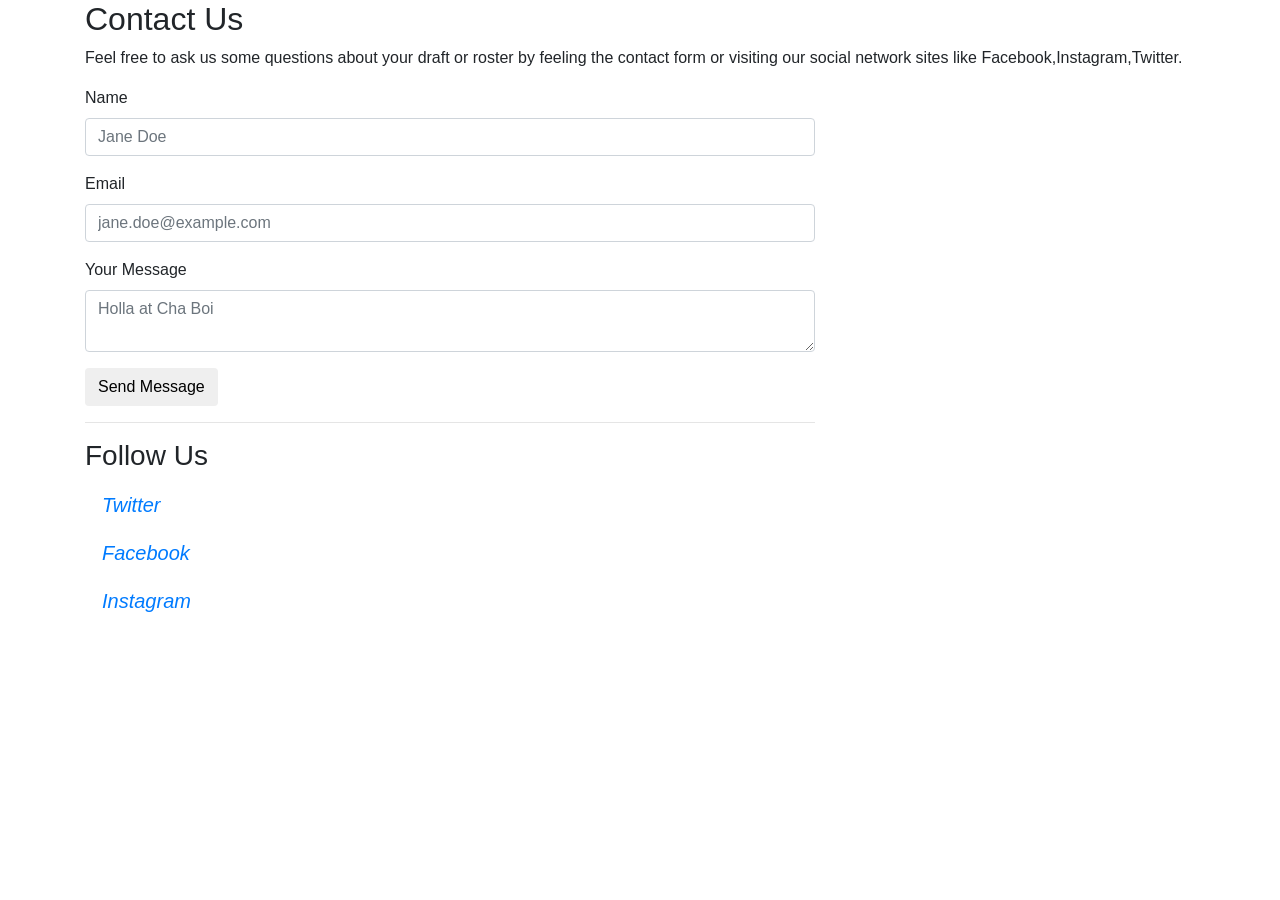
==== contact.html @ 58458077 "push contact page" ====
<!DOCTYPE html>
<html lang="en">

<head>
  <meta charset="UTF-8">
  <meta name="viewport" content="width=device-width, initial-scale=1.0">
  <meta http-equiv="X-UA-Compatible" content="ie=edge">
  <link rel="stylesheet" href="https://maxcdn.bootstrapcdn.com/bootstrap/4.0.0/css/bootstrap.min.css" integrity="sha384-Gn5384xqQ1aoWXA+058RXPxPg6fy4IWvTNh0E263XmFcJlSAwiGgFAW/dAiS6JXm" crossorigin="anonymous">
  <title>Contact Us</title>
</head>

<body>
  <section id="contact" class="content-section">
    <div class="contact-section">
      <div class="container">
        <h2>Contact Us</h2>
        <p>Feel free to ask us some questions about your draft or roster by feeling the contact form or visiting our social network sites like Facebook,Instagram,Twitter.</p>
        <div class="row">
          <div class="col-md-8 col-md-offset-2">
            <form class="form-horizontal">
              <div class="form-group">
                <label for="exampleInputName2">Name</label>
                <input type="text" class="form-control" id="exampleInputName2" placeholder="Jane Doe">
              </div>
              <div class="form-group">
                <label for="exampleInputEmail2">Email</label>
                <input type="email" class="form-control" id="exampleInputEmail2" placeholder="jane.doe@example.com">
              </div>
              <div class="form-group ">
                <label for="exampleInputText">Your Message</label>
                <textarea class="form-control" placeholder="Holla at Cha Boi"></textarea>
              </div>
              <button type="submit" class="btn btn-default">Send Message</button>
            </form>

            <hr>
            <div class="contact us">
              <h3>Follow Us</h3>
              <ul class="list-inline banner-social-buttons">
                <li><a href="#" class="btn btn-default btn-lg"><i class="fa fa-twitter"> <span class="network-name">Twitter</span></i></a></li>
                <li><a href="#" class="btn btn-default btn-lg"><i class="fa fa-facebook"> <span class="network-name">Facebook</span></i></a></li>
                <li><a href="#" class="btn btn-default btn-lg"><i class="fa fa-youtube-play"> <span class="network-name">Instagram</span></i></a></li>
              </ul>
            </div>
          </div>
        </div>
      </div>
    </div>
  </section>


</body>

</html>
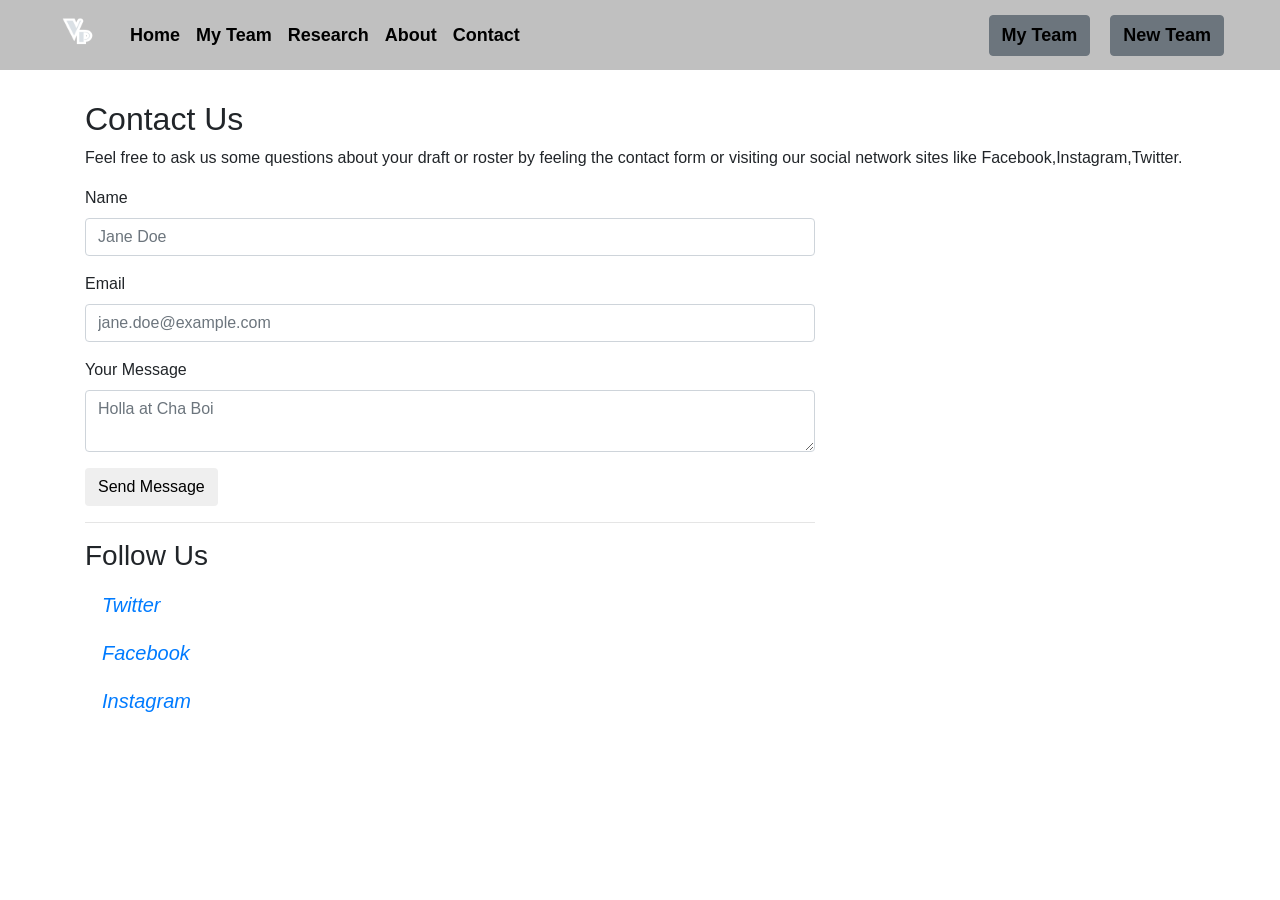
==== commit 720a5b09: "added navbar to contact and corrected the autopop-up modal" ====
--- a/contact.html
+++ b/contact.html
@@ -5,48 +5,191 @@
   <meta charset="UTF-8">
   <meta name="viewport" content="width=device-width, initial-scale=1.0">
   <meta http-equiv="X-UA-Compatible" content="ie=edge">
-  <link rel="stylesheet" href="https://maxcdn.bootstrapcdn.com/bootstrap/4.0.0/css/bootstrap.min.css" integrity="sha384-Gn5384xqQ1aoWXA+058RXPxPg6fy4IWvTNh0E263XmFcJlSAwiGgFAW/dAiS6JXm" crossorigin="anonymous">
+  <link rel="stylesheet" href="https://maxcdn.bootstrapcdn.com/bootstrap/4.0.0/css/bootstrap.min.css"
+        integrity="sha384-Gn5384xqQ1aoWXA+058RXPxPg6fy4IWvTNh0E263XmFcJlSAwiGgFAW/dAiS6JXm" crossorigin="anonymous">
   <title>Contact Us</title>
 </head>
 
 <body>
-  <section id="contact" class="content-section">
-    <div class="contact-section">
-      <div class="container">
-        <h2>Contact Us</h2>
-        <p>Feel free to ask us some questions about your draft or roster by feeling the contact form or visiting our social network sites like Facebook,Instagram,Twitter.</p>
-        <div class="row">
-          <div class="col-md-8 col-md-offset-2">
-            <form class="form-horizontal">
-              <div class="form-group">
-                <label for="exampleInputName2">Name</label>
-                <input type="text" class="form-control" id="exampleInputName2" placeholder="Jane Doe">
+<!--start of the header for the project-->
+<header id="header" style="margin-bottom: 100px;">
+  <nav class="navbar nav-pills navbar-expand-lg fixed-top" style="background: #C0C0C0; height: 70px;">
+    <a class="navbar-brand" href="#"></a>
+    <img src="./Images/lg.png" width="90" height="50" class="d-inline-block align-top" alt="">
+    <div class="collapse navbar-collapse" id="navbarSupportedContent">
+      <ul class="navbar-nav mr-auto">
+        <li class="nav-item active">
+          <strong><a class="nav-link disabled" id="headHome" href="index.html"><span class="disabled"
+                                                                                     style="color:black; font-size: large;">Home</span></a></strong>
+        </li>
+        <li class="nav-item active">
+          <strong><a class="nav-link disabled" id="headReviews" href="index.html"><span class="disabled"
+                                                                                        style="color:black; font-size: large;">My Team</span></a></strong>
+        </li>
+        <li class="nav-item active">
+          <strong><a class="nav-link disabled" id="headContact" href="index.html"><span class="disabled"
+                                                                                        style="color:black; font-size: large;">Research</span></a></strong>
+        </li>
+        <li class="nav-item active">
+          <strong><a class="nav-link disabled" id="headAbout" href="index.html"><span class="disabled"
+                                                                                      style="color:black; font-size: large;">About</span></a></strong>
+        </li>
+        <li class="nav-item active"><strong><a class="nav-link disabled" id="headContact" href="contact.html"><span
+            class="disabled" style="color:black;font-size: large;">Contact</span></a></strong></li>
+      </ul>
+      <form class="form-inline my-2 my-lg-0">
+        <!--<button class="btn btn-outline-secondary my-2 my-sm-0" data-toggle="submit"><strong><span class="disabled" style="color:black;font-size: large;">My Team</strong></button>-->
+        <!--<button class="btn btn-outline-secondary my-2 my-sm-0" type="submit" style="margin-left: 20px; margin-right: 40px;"><strong><span class="disabled" style="color:black;font-size: large;">New Team</strong></button>-->
+
+        <!--Modal Button Tests-->
+        <button type="button" class="btn btn-secondary" id="openSignIn" data-toggle="modal"
+                data-target="#modalLoginForm"><strong><span
+            class="disabled" style="color:black;font-size: large;">My Team</span></strong></button>
+        <button type="button" class="btn btn-secondary" data-toggle="modal" data-target="#signUpModal"
+                style="margin-left: 20px; margin-right: 40px;"><strong><span class="disabled"
+                                                                             style="color: black; font-size: large;">New Team</span></strong>
+        </button>
+        <!--<a href="" class="btn btn-default btn-rounded mb-4 waves-effect waves-light" data-toggle="modal" data-target="#modalRegisterForm">Launch Modal Register Form</a>-->
+
+        <!--Modal Login-->
+        <form>
+          <div class="modal fade" id="modalLoginForm" tabindex="-1" role="dialog" aria-labelledby="myModalLabel"
+               aria-hidden="true">
+            <div class="modal-dialog" role="document">
+              <div class="modal-content">
+                <div class="modal-header text-center">
+                  <h4 class="modal-title w-100 font-weight-bold">Sign in</h4>
+                  <button type="button" class="close" id="signInClose" data-dismiss="modal" aria-label="Close">
+                    <span aria-hidden="true">&times;</span>
+                  </button>
+                </div>
+                <div class="modal-body mx-3">
+                  <div class="md-form mb-5">
+                    <i class="fa fa-envelope prefix grey-text"></i>
+                    <input type="email" id="defaultForm-email" class="form-control validate">
+                    <label data-error="wrong" data-success="right" for="defaultForm-email">Your email</label>
+                  </div>
+
+                  <div class="md-form mb-4">
+                    <i class="fa fa-lock prefix grey-text"></i>
+                    <input type="password" id="defaultForm-pass" class="form-control validate">
+                    <label data-error="wrong" data-success="right" for="defaultForm-pass">Your password</label>
+                  </div>
+
+                </div>
+                <div class="modal-footer d-flex justify-content-center">
+                  <button class="btn btn-default">Login</button>
+                </div>
               </div>
-              <div class="form-group">
-                <label for="exampleInputEmail2">Email</label>
-                <input type="email" class="form-control" id="exampleInputEmail2" placeholder="jane.doe@example.com">
+            </div>
+          </div>
+
+          <!--<div class="text-center">-->
+          <!--<a href="" class="btn btn-default btn-rounded mb-4" data-toggle="modal" data-target="#modalLoginForm">Launch Modal Login Form</a>-->
+          <!--</div>-->
+
+
+          <!--<div class="text-center">-->
+          <!--<a href="" class="btn btn-default btn-rounded mb-4" data-toggle="modal" data-target="#modalLoginForm">Launch Modal Login Form</a>-->
+          <!--</div>-->
+
+        </form>
+
+        <!--end modal login button tests-->
+
+        <!--Start Modal Signup button Test-->
+        <form>
+          <div class="modal fade" id="signUpModal" tabindex="-1" role="dialog" aria-labelledby="myModalLabel"
+               aria-hidden="true">
+            <div class="modal-dialog" role="document">
+              <div class="modal-content">
+                <div class="modal-header text-center">
+                  <h4 class="modal-title w-100 font-weight-bold">Sign up</h4>
+                  <button type="button" class="close" data-dismiss="modal" aria-label="Close">
+                    <span aria-hidden="true">&times;</span>
+                  </button>
+                </div>
+                <div class="modal-body mx-3">
+                  <div class="md-form mb-5">
+                    <i class="fa fa-user prefix grey-text"></i>
+                    <input type="text" id="orangeForm-name" class="form-control validate">
+                    <label data-error="wrong" data-success="right" for="orangeForm-name">Your name</label>
+                  </div>
+                  <div class="md-form mb-5">
+                    <i class="fa fa-envelope prefix grey-text"></i>
+                    <input type="email" id="orangeForm-email" class="form-control validate">
+                    <label data-error="wrong" data-success="right" for="orangeForm-email">Your email</label>
+                  </div>
+
+                  <div class="md-form mb-4">
+                    <i class="fa fa-lock prefix grey-text"></i>
+                    <input type="password" id="orangeForm-pass" class="form-control validate">
+                    <label data-error="wrong" data-success="right" for="orangeForm-pass">Your password</label>
+                  </div>
+
+                </div>
+                <div class="modal-footer d-flex justify-content-center">
+                  <button class="btn btn-deep-orange">Sign up</button>
+                </div>
               </div>
-              <div class="form-group ">
-                <label for="exampleInputText">Your Message</label>
-                <textarea class="form-control" placeholder="Holla at Cha Boi"></textarea>
-              </div>
-              <button type="submit" class="btn btn-default">Send Message</button>
-            </form>
+            </div>
+          </div>
 
-            <hr>
-            <div class="contact us">
-              <h3>Follow Us</h3>
-              <ul class="list-inline banner-social-buttons">
-                <li><a href="#" class="btn btn-default btn-lg"><i class="fa fa-twitter"> <span class="network-name">Twitter</span></i></a></li>
-                <li><a href="#" class="btn btn-default btn-lg"><i class="fa fa-facebook"> <span class="network-name">Facebook</span></i></a></li>
-                <li><a href="#" class="btn btn-default btn-lg"><i class="fa fa-youtube-play"> <span class="network-name">Instagram</span></i></a></li>
-              </ul>
+          <!--<div class="text-center">-->
+          <!--<a href="" class="btn btn-default btn-rounded mb-4" data-toggle="modal" data-target="#modalRegisterForm">Launch-->
+          <!--Modal Register Form</a>-->
+          <!--</div>-->
+
+        </form>
+        <!--End Modal Sign up Test-->
+
+      </form>
+    </div>
+  </nav>
+  </div>
+</header>
+<!--end of the header for this project-->
+<section id="contact" class="content-section">
+  <div class="contact-section">
+    <div class="container">
+      <h2>Contact Us</h2>
+      <p>Feel free to ask us some questions about your draft or roster by feeling the contact form or visiting our
+        social network sites like Facebook,Instagram,Twitter.</p>
+      <div class="row">
+        <div class="col-md-8 col-md-offset-2">
+          <form class="form-horizontal">
+            <div class="form-group">
+              <label for="exampleInputName2">Name</label>
+              <input type="text" class="form-control" id="exampleInputName2" placeholder="Jane Doe">
             </div>
+            <div class="form-group">
+              <label for="exampleInputEmail2">Email</label>
+              <input type="email" class="form-control" id="exampleInputEmail2" placeholder="jane.doe@example.com">
+            </div>
+            <div class="form-group ">
+              <label for="exampleInputText">Your Message</label>
+              <textarea class="form-control" placeholder="Holla at Cha Boi"></textarea>
+            </div>
+            <button type="submit" class="btn btn-default">Send Message</button>
+          </form>
+
+          <hr>
+          <div class="contact us">
+            <h3>Follow Us</h3>
+            <ul class="list-inline banner-social-buttons">
+              <li><a href="#" class="btn btn-default btn-lg"><i class="fa fa-twitter"> <span class="network-name">Twitter</span></i></a>
+              </li>
+              <li><a href="#" class="btn btn-default btn-lg"><i class="fa fa-facebook"> <span class="network-name">Facebook</span></i></a>
+              </li>
+              <li><a href="#" class="btn btn-default btn-lg"><i class="fa fa-youtube-play"> <span class="network-name">Instagram</span></i></a>
+              </li>
+            </ul>
           </div>
         </div>
       </div>
     </div>
-  </section>
+  </div>
+</section>
 
 
 </body>
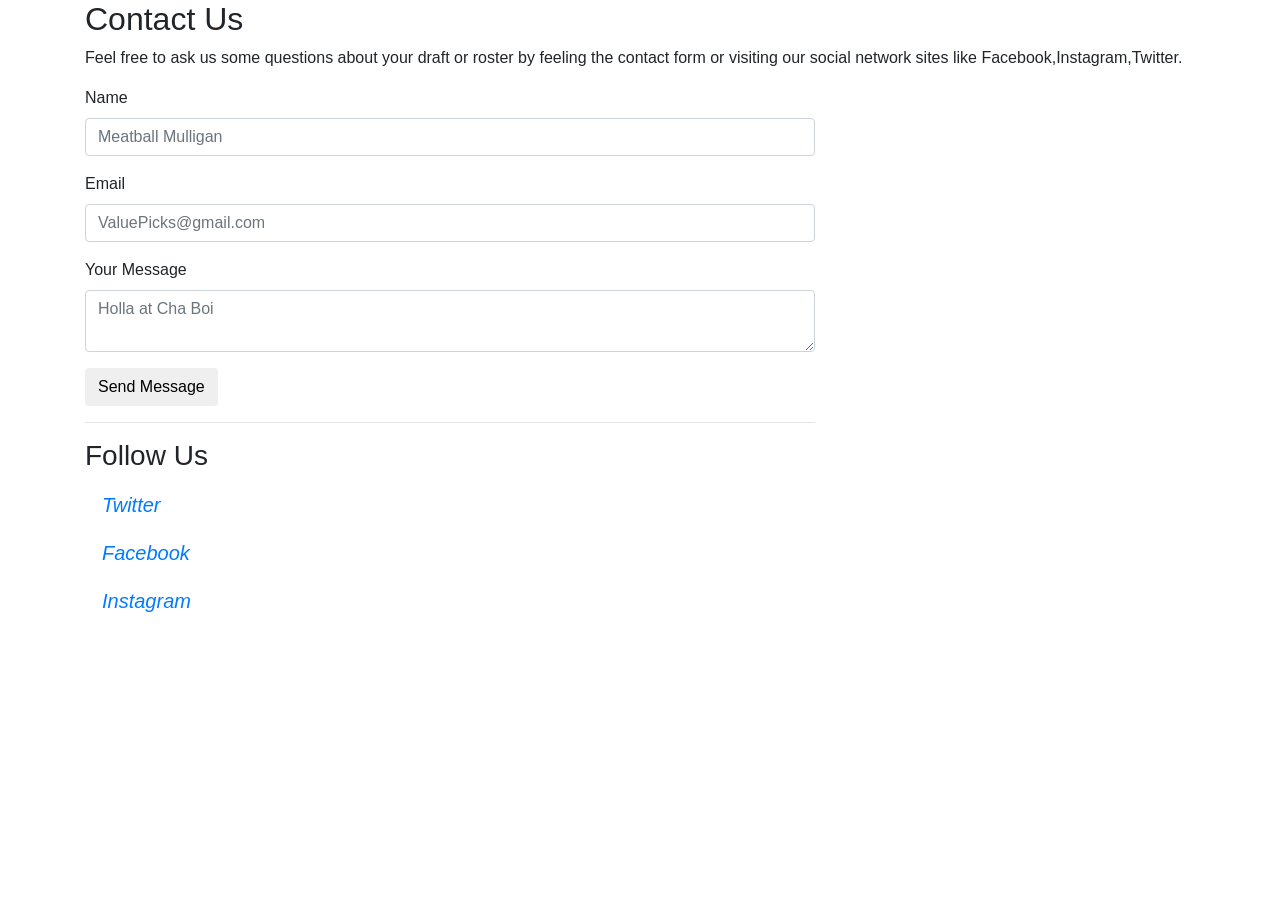
==== commit 28bf7056: "APi" ====
--- a/contact.html
+++ b/contact.html
@@ -5,191 +5,48 @@
   <meta charset="UTF-8">
   <meta name="viewport" content="width=device-width, initial-scale=1.0">
   <meta http-equiv="X-UA-Compatible" content="ie=edge">
-  <link rel="stylesheet" href="https://maxcdn.bootstrapcdn.com/bootstrap/4.0.0/css/bootstrap.min.css"
-        integrity="sha384-Gn5384xqQ1aoWXA+058RXPxPg6fy4IWvTNh0E263XmFcJlSAwiGgFAW/dAiS6JXm" crossorigin="anonymous">
+  <link rel="stylesheet" href="https://maxcdn.bootstrapcdn.com/bootstrap/4.0.0/css/bootstrap.min.css" integrity="sha384-Gn5384xqQ1aoWXA+058RXPxPg6fy4IWvTNh0E263XmFcJlSAwiGgFAW/dAiS6JXm" crossorigin="anonymous">
   <title>Contact Us</title>
 </head>
 
 <body>
-<!--start of the header for the project-->
-<header id="header" style="margin-bottom: 100px;">
-  <nav class="navbar nav-pills navbar-expand-lg fixed-top" style="background: #C0C0C0; height: 70px;">
-    <a class="navbar-brand" href="#"></a>
-    <img src="./Images/lg.png" width="90" height="50" class="d-inline-block align-top" alt="">
-    <div class="collapse navbar-collapse" id="navbarSupportedContent">
-      <ul class="navbar-nav mr-auto">
-        <li class="nav-item active">
-          <strong><a class="nav-link disabled" id="headHome" href="index.html"><span class="disabled"
-                                                                                     style="color:black; font-size: large;">Home</span></a></strong>
-        </li>
-        <li class="nav-item active">
-          <strong><a class="nav-link disabled" id="headReviews" href="index.html"><span class="disabled"
-                                                                                        style="color:black; font-size: large;">My Team</span></a></strong>
-        </li>
-        <li class="nav-item active">
-          <strong><a class="nav-link disabled" id="headContact" href="index.html"><span class="disabled"
-                                                                                        style="color:black; font-size: large;">Research</span></a></strong>
-        </li>
-        <li class="nav-item active">
-          <strong><a class="nav-link disabled" id="headAbout" href="index.html"><span class="disabled"
-                                                                                      style="color:black; font-size: large;">About</span></a></strong>
-        </li>
-        <li class="nav-item active"><strong><a class="nav-link disabled" id="headContact" href="contact.html"><span
-            class="disabled" style="color:black;font-size: large;">Contact</span></a></strong></li>
-      </ul>
-      <form class="form-inline my-2 my-lg-0">
-        <!--<button class="btn btn-outline-secondary my-2 my-sm-0" data-toggle="submit"><strong><span class="disabled" style="color:black;font-size: large;">My Team</strong></button>-->
-        <!--<button class="btn btn-outline-secondary my-2 my-sm-0" type="submit" style="margin-left: 20px; margin-right: 40px;"><strong><span class="disabled" style="color:black;font-size: large;">New Team</strong></button>-->
+  <section id="contact" class="content-section">
+    <div class="contact-section">
+      <div class="container">
+        <h2>Contact Us</h2>
+        <p>Feel free to ask us some questions about your draft or roster by feeling the contact form or visiting our social network sites like Facebook,Instagram,Twitter.</p>
+        <div class="row">
+          <div class="col-md-8 col-md-offset-2">
+            <form class="form-horizontal">
+              <div class="form-group">
+                <label for="InputName">Name</label>
+                <input type="text" class="form-control" id="InputName" placeholder="Meatball Mulligan">
+              </div>
+              <div class="form-group">
+                <label for="InputEmail">Email</label>
+                <input type="email" class="form-control" id="InputEmail" placeholder="ValuePicks@gmail.com">
+              </div>
+              <div class="form-group ">
+                <label for="InputText">Your Message</label>
+                <textarea class="form-control" placeholder="Holla at Cha Boi"></textarea>
+              </div>
+              <button type="submit" class="btn btn-default">Send Message</button>
+            </form>
 
-        <!--Modal Button Tests-->
-        <button type="button" class="btn btn-secondary" id="openSignIn" data-toggle="modal"
-                data-target="#modalLoginForm"><strong><span
-            class="disabled" style="color:black;font-size: large;">My Team</span></strong></button>
-        <button type="button" class="btn btn-secondary" data-toggle="modal" data-target="#signUpModal"
-                style="margin-left: 20px; margin-right: 40px;"><strong><span class="disabled"
-                                                                             style="color: black; font-size: large;">New Team</span></strong>
-        </button>
-        <!--<a href="" class="btn btn-default btn-rounded mb-4 waves-effect waves-light" data-toggle="modal" data-target="#modalRegisterForm">Launch Modal Register Form</a>-->
-
-        <!--Modal Login-->
-        <form>
-          <div class="modal fade" id="modalLoginForm" tabindex="-1" role="dialog" aria-labelledby="myModalLabel"
-               aria-hidden="true">
-            <div class="modal-dialog" role="document">
-              <div class="modal-content">
-                <div class="modal-header text-center">
-                  <h4 class="modal-title w-100 font-weight-bold">Sign in</h4>
-                  <button type="button" class="close" id="signInClose" data-dismiss="modal" aria-label="Close">
-                    <span aria-hidden="true">&times;</span>
-                  </button>
-                </div>
-                <div class="modal-body mx-3">
-                  <div class="md-form mb-5">
-                    <i class="fa fa-envelope prefix grey-text"></i>
-                    <input type="email" id="defaultForm-email" class="form-control validate">
-                    <label data-error="wrong" data-success="right" for="defaultForm-email">Your email</label>
-                  </div>
-
-                  <div class="md-form mb-4">
-                    <i class="fa fa-lock prefix grey-text"></i>
-                    <input type="password" id="defaultForm-pass" class="form-control validate">
-                    <label data-error="wrong" data-success="right" for="defaultForm-pass">Your password</label>
-                  </div>
-
-                </div>
-                <div class="modal-footer d-flex justify-content-center">
-                  <button class="btn btn-default">Login</button>
-                </div>
-              </div>
+            <hr>
+            <div class="contact-us">
+              <h3>Follow Us</h3>
+              <ul class="list-inline banner-social-buttons">
+                <li><a href="#" class="btn btn-default btn-lg"><i class="fa fa-twitter"> <span class="network-name">Twitter</span></i></a></li>
+                <li><a href="#" class="btn btn-default btn-lg"><i class="fa fa-facebook"> <span class="network-name">Facebook</span></i></a></li>
+                <li><a href="#" class="btn btn-default btn-lg"><i class="fa fa-youtube-play"> <span class="network-name">Instagram</span></i></a></li>
+              </ul>
             </div>
-          </div>
-
-          <!--<div class="text-center">-->
-          <!--<a href="" class="btn btn-default btn-rounded mb-4" data-toggle="modal" data-target="#modalLoginForm">Launch Modal Login Form</a>-->
-          <!--</div>-->
-
-
-          <!--<div class="text-center">-->
-          <!--<a href="" class="btn btn-default btn-rounded mb-4" data-toggle="modal" data-target="#modalLoginForm">Launch Modal Login Form</a>-->
-          <!--</div>-->
-
-        </form>
-
-        <!--end modal login button tests-->
-
-        <!--Start Modal Signup button Test-->
-        <form>
-          <div class="modal fade" id="signUpModal" tabindex="-1" role="dialog" aria-labelledby="myModalLabel"
-               aria-hidden="true">
-            <div class="modal-dialog" role="document">
-              <div class="modal-content">
-                <div class="modal-header text-center">
-                  <h4 class="modal-title w-100 font-weight-bold">Sign up</h4>
-                  <button type="button" class="close" data-dismiss="modal" aria-label="Close">
-                    <span aria-hidden="true">&times;</span>
-                  </button>
-                </div>
-                <div class="modal-body mx-3">
-                  <div class="md-form mb-5">
-                    <i class="fa fa-user prefix grey-text"></i>
-                    <input type="text" id="orangeForm-name" class="form-control validate">
-                    <label data-error="wrong" data-success="right" for="orangeForm-name">Your name</label>
-                  </div>
-                  <div class="md-form mb-5">
-                    <i class="fa fa-envelope prefix grey-text"></i>
-                    <input type="email" id="orangeForm-email" class="form-control validate">
-                    <label data-error="wrong" data-success="right" for="orangeForm-email">Your email</label>
-                  </div>
-
-                  <div class="md-form mb-4">
-                    <i class="fa fa-lock prefix grey-text"></i>
-                    <input type="password" id="orangeForm-pass" class="form-control validate">
-                    <label data-error="wrong" data-success="right" for="orangeForm-pass">Your password</label>
-                  </div>
-
-                </div>
-                <div class="modal-footer d-flex justify-content-center">
-                  <button class="btn btn-deep-orange">Sign up</button>
-                </div>
-              </div>
-            </div>
-          </div>
-
-          <!--<div class="text-center">-->
-          <!--<a href="" class="btn btn-default btn-rounded mb-4" data-toggle="modal" data-target="#modalRegisterForm">Launch-->
-          <!--Modal Register Form</a>-->
-          <!--</div>-->
-
-        </form>
-        <!--End Modal Sign up Test-->
-
-      </form>
-    </div>
-  </nav>
-  </div>
-</header>
-<!--end of the header for this project-->
-<section id="contact" class="content-section">
-  <div class="contact-section">
-    <div class="container">
-      <h2>Contact Us</h2>
-      <p>Feel free to ask us some questions about your draft or roster by feeling the contact form or visiting our
-        social network sites like Facebook,Instagram,Twitter.</p>
-      <div class="row">
-        <div class="col-md-8 col-md-offset-2">
-          <form class="form-horizontal">
-            <div class="form-group">
-              <label for="exampleInputName2">Name</label>
-              <input type="text" class="form-control" id="exampleInputName2" placeholder="Jane Doe">
-            </div>
-            <div class="form-group">
-              <label for="exampleInputEmail2">Email</label>
-              <input type="email" class="form-control" id="exampleInputEmail2" placeholder="jane.doe@example.com">
-            </div>
-            <div class="form-group ">
-              <label for="exampleInputText">Your Message</label>
-              <textarea class="form-control" placeholder="Holla at Cha Boi"></textarea>
-            </div>
-            <button type="submit" class="btn btn-default">Send Message</button>
-          </form>
-
-          <hr>
-          <div class="contact us">
-            <h3>Follow Us</h3>
-            <ul class="list-inline banner-social-buttons">
-              <li><a href="#" class="btn btn-default btn-lg"><i class="fa fa-twitter"> <span class="network-name">Twitter</span></i></a>
-              </li>
-              <li><a href="#" class="btn btn-default btn-lg"><i class="fa fa-facebook"> <span class="network-name">Facebook</span></i></a>
-              </li>
-              <li><a href="#" class="btn btn-default btn-lg"><i class="fa fa-youtube-play"> <span class="network-name">Instagram</span></i></a>
-              </li>
-            </ul>
           </div>
         </div>
       </div>
     </div>
-  </div>
-</section>
+  </section>
 
 
 </body>
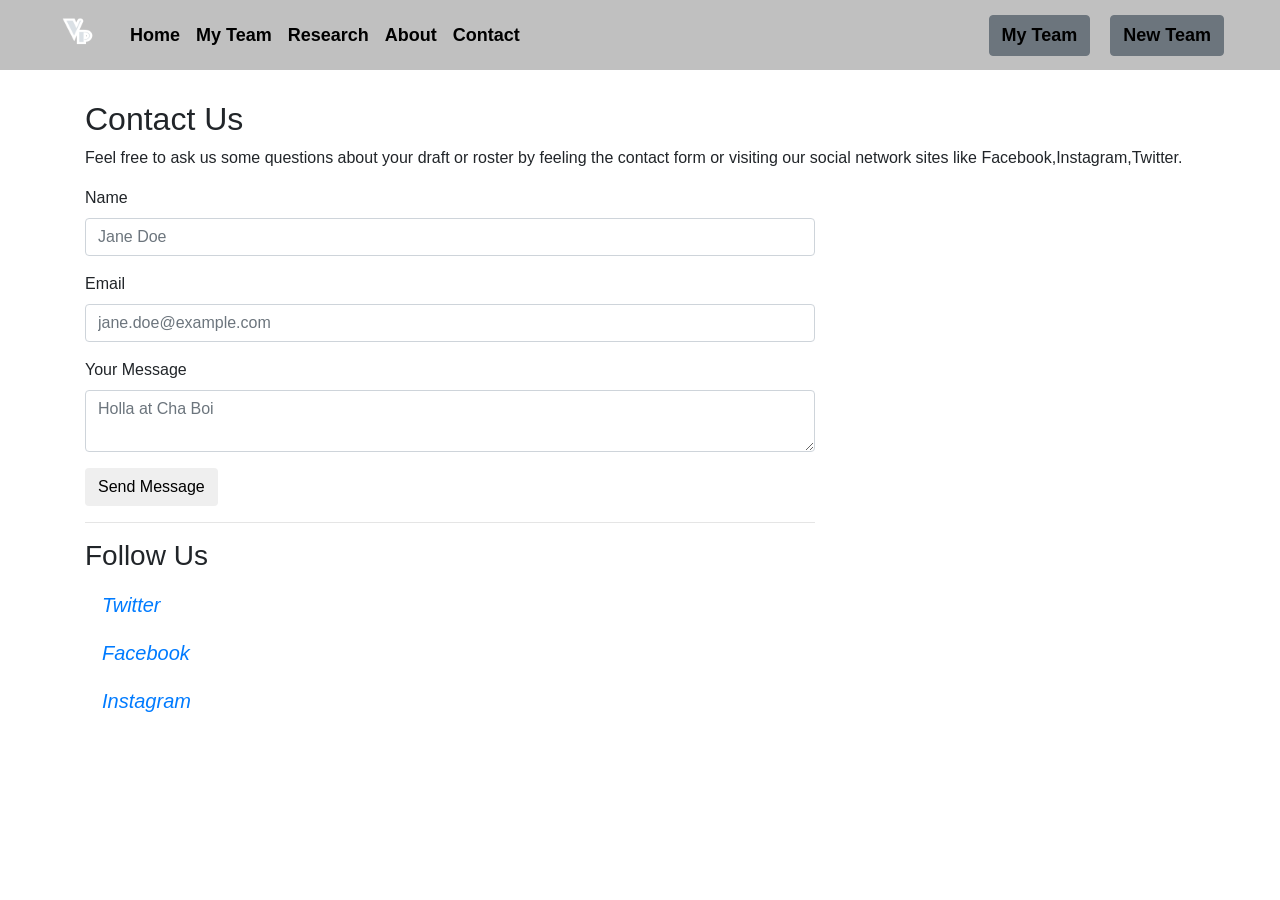
==== commit a08a7122: "updating my stuff" ====
--- a/contact.html
+++ b/contact.html
@@ -5,48 +5,197 @@
   <meta charset="UTF-8">
   <meta name="viewport" content="width=device-width, initial-scale=1.0">
   <meta http-equiv="X-UA-Compatible" content="ie=edge">
-  <link rel="stylesheet" href="https://maxcdn.bootstrapcdn.com/bootstrap/4.0.0/css/bootstrap.min.css" integrity="sha384-Gn5384xqQ1aoWXA+058RXPxPg6fy4IWvTNh0E263XmFcJlSAwiGgFAW/dAiS6JXm" crossorigin="anonymous">
+  <link rel="stylesheet" href="https://maxcdn.bootstrapcdn.com/bootstrap/4.0.0/css/bootstrap.min.css"
+        integrity="sha384-Gn5384xqQ1aoWXA+058RXPxPg6fy4IWvTNh0E263XmFcJlSAwiGgFAW/dAiS6JXm" crossorigin="anonymous">
   <title>Contact Us</title>
 </head>
 
 <body>
-  <section id="contact" class="content-section">
-    <div class="contact-section">
-      <div class="container">
-        <h2>Contact Us</h2>
-        <p>Feel free to ask us some questions about your draft or roster by feeling the contact form or visiting our social network sites like Facebook,Instagram,Twitter.</p>
-        <div class="row">
-          <div class="col-md-8 col-md-offset-2">
-            <form class="form-horizontal">
-              <div class="form-group">
-                <label for="InputName">Name</label>
-                <input type="text" class="form-control" id="InputName" placeholder="Meatball Mulligan">
+<!--start of the header for the project-->
+<section>
+  <header id="header" style="margin-bottom: 100px;">
+    <nav class="navbar nav-pills navbar-expand-lg fixed-top" style="background: #C0C0C0; height: 70px;">
+      <a class="navbar-brand" href="#"></a>
+      <img src="./Images/lg.png" width="90" height="50" class="d-inline-block align-top" alt="">
+      <div class="collapse navbar-collapse" id="navbarSupportedContent">
+        <ul class="navbar-nav mr-auto">
+          <li class="nav-item active">
+            <strong><a class="nav-link disabled" id="headHome" href="index.html"><span class="disabled"
+                                                                                       style="color:black; font-size: large;">Home</span></a></strong>
+          </li>
+          <li class="nav-item active">
+            <strong><a class="nav-link disabled" id="headReviews" href="index.html"><span class="disabled"
+                                                                                          style="color:black; font-size: large;">My Team</span></a></strong>
+          </li>
+          <li class="nav-item active">
+            <strong><a class="nav-link disabled" id="headContact" href="index.html"><span class="disabled"
+                                                                                          style="color:black; font-size: large;">Research</span></a></strong>
+          </li>
+          <li class="nav-item active">
+            <strong><a class="nav-link disabled" id="headAbout" href="index.html"><span class="disabled"
+                                                                                        style="color:black; font-size: large;">About</span></a></strong>
+          </li>
+          <li class="nav-item active"><strong><a class="nav-link disabled" id="headContact" href="contact.html"><span
+              class="disabled" style="color:black;font-size: large;">Contact</span></a></strong></li>
+        </ul>
+        <form class="form-inline my-2 my-lg-0">
+          <!--<button class="btn btn-outline-secondary my-2 my-sm-0" data-toggle="submit"><strong><span class="disabled" style="color:black;font-size: large;">My Team</strong></button>-->
+          <!--<button class="btn btn-outline-secondary my-2 my-sm-0" type="submit" style="margin-left: 20px; margin-right: 40px;"><strong><span class="disabled" style="color:black;font-size: large;">New Team</strong></button>-->
+
+          <!--Modal Button Tests-->
+          <button type="button" class="btn btn-secondary" id="openSignIn" data-toggle="modal"
+                  data-target="#modalLoginForm"><strong><span
+              class="disabled" style="color:black;font-size: large;">My Team</span></strong></button>
+          <button type="button" class="btn btn-secondary" data-toggle="modal" data-target="#signUpModal"
+                  style="margin-left: 20px; margin-right: 40px;"><strong><span class="disabled"
+                                                                               style="color: black; font-size: large;">New Team</span></strong>
+          </button>
+          <!--<a href="" class="btn btn-default btn-rounded mb-4 waves-effect waves-light" data-toggle="modal" data-target="#modalRegisterForm">Launch Modal Register Form</a>-->
+
+
+          <!--Modal from scratch-->
+
+
+          <!--Modal Login-->
+          <!--<form>-->
+            <!--<div class="modal fade" id="#modalLoginForm" tabindex="-1" role="dialog"  aria-labelledby="myModalLabel"-->
+                 <!--aria-hidden="true">-->
+              <!--<div class="modal-dialog" role="document">-->
+                <!--<div class="modal-content">-->
+                  <!--<div class="modal-header text-center">-->
+                    <!--<h4 class="modal-title w-100 font-weight-bold">Sign in</h4>-->
+                    <!--<button type="button" class="close" id="signInClose" data-dismiss="modal" aria-label="Close">-->
+                      <!--<span aria-hidden="true">&times;</span>-->
+                    <!--</button>-->
+                  <!--</div>-->
+                  <!--<div class="modal-body mx-3">-->
+                    <!--<div class="md-form mb-5">-->
+                      <!--<i class="fa fa-envelope prefix grey-text"></i>-->
+                      <!--<input type="email" id="defaultForm-email" class="form-control validate">-->
+                      <!--<label data-error="wrong" data-success="right" for="defaultForm-email">Your email</label>-->
+                    <!--</div>-->
+
+                    <!--<div class="md-form mb-4">-->
+                      <!--<i class="fa fa-lock prefix grey-text"></i>-->
+                      <!--<input type="password" id="defaultForm-pass" class="form-control validate">-->
+                      <!--<label data-error="wrong" data-success="right" for="defaultForm-pass">Your password</label>-->
+                    <!--</div>-->
+
+                  <!--</div>-->
+                  <!--<div class="modal-footer d-flex justify-content-center">-->
+                    <!--<button class="btn btn-default" id="logIn">Login</button>-->
+                  <!--</div>-->
+                <!--</div>-->
+              <!--</div>-->
+            <!--</div>-->
+
+            <!--&lt;!&ndash;<div class="text-center">&ndash;&gt;-->
+            <!--&lt;!&ndash;<a href="" class="btn btn-default btn-rounded mb-4" data-toggle="modal" data-target="#modalLoginForm">Launch Modal Login Form</a>&ndash;&gt;-->
+            <!--&lt;!&ndash;</div>&ndash;&gt;-->
+
+
+            <!--&lt;!&ndash;<div class="text-center">&ndash;&gt;-->
+            <!--&lt;!&ndash;<a href="" class="btn btn-default btn-rounded mb-4" data-toggle="modal" data-target="#modalLoginForm">Launch Modal Login Form</a>&ndash;&gt;-->
+            <!--&lt;!&ndash;</div>&ndash;&gt;-->
+
+          <!--</form>-->
+
+          <!--end modal login button tests-->
+
+          <!--Start Modal Signup button Test-->
+          <form>
+            <div class="modal fade" id="signUpModal" tabindex="-1" role="dialog" aria-labelledby="myModalLabel"
+                 aria-hidden="true">
+              <div class="modal-dialog" role="document">
+                <div class="modal-content">
+                  <div class="modal-header text-center">
+                    <h4 class="modal-title w-100 font-weight-bold">Sign up</h4>
+                    <button type="button" class="close" data-dismiss="modal" aria-label="Close">
+                      <span aria-hidden="true">&times;</span>
+                    </button>
+                  </div>
+                  <div class="modal-body mx-3">
+                    <div class="md-form mb-5">
+                      <i class="fa fa-user prefix grey-text"></i>
+                      <input type="text" id="orangeForm-name" class="form-control validate">
+                      <label data-error="wrong" data-success="right" for="orangeForm-name">Your name</label>
+                    </div>
+                    <div class="md-form mb-5">
+                      <i class="fa fa-envelope prefix grey-text"></i>
+                      <input type="email" id="orangeForm-email" class="form-control validate">
+                      <label data-error="wrong" data-success="right" for="orangeForm-email">Your email</label>
+                    </div>
+
+                    <div class="md-form mb-4">
+                      <i class="fa fa-lock prefix grey-text"></i>
+                      <input type="password" id="orangeForm-pass" class="form-control validate">
+                      <label data-error="wrong" data-success="right" for="orangeForm-pass">Your password</label>
+                    </div>
+
+                  </div>
+                  <div class="modal-footer d-flex justify-content-center">
+                    <button class="btn btn-deep-orange">Sign up</button>
+                  </div>
+                </div>
               </div>
-              <div class="form-group">
-                <label for="InputEmail">Email</label>
-                <input type="email" class="form-control" id="InputEmail" placeholder="ValuePicks@gmail.com">
-              </div>
-              <div class="form-group ">
-                <label for="InputText">Your Message</label>
-                <textarea class="form-control" placeholder="Holla at Cha Boi"></textarea>
-              </div>
-              <button type="submit" class="btn btn-default">Send Message</button>
-            </form>
-
-            <hr>
-            <div class="contact-us">
-              <h3>Follow Us</h3>
-              <ul class="list-inline banner-social-buttons">
-                <li><a href="#" class="btn btn-default btn-lg"><i class="fa fa-twitter"> <span class="network-name">Twitter</span></i></a></li>
-                <li><a href="#" class="btn btn-default btn-lg"><i class="fa fa-facebook"> <span class="network-name">Facebook</span></i></a></li>
-                <li><a href="#" class="btn btn-default btn-lg"><i class="fa fa-youtube-play"> <span class="network-name">Instagram</span></i></a></li>
-              </ul>
-            </div>
+            </div>
+
+            <!--<div class="text-center">-->
+            <!--<a href="" class="btn btn-default btn-rounded mb-4" data-toggle="modal" data-target="#modalRegisterForm">Launch-->
+            <!--Modal Register Form</a>-->
+            <!--</div>-->
+
+          </form>
+          <!--End Modal Sign up Test-->
+
+        </form>
+      </div>
+    </nav>
+    </div>
+  </header>
+</section>
+<!--end of the header for this project-->
+<section id="contact" class="content-section">
+  <div class="contact-section">
+    <div class="container">
+      <h2>Contact Us</h2>
+      <p>Feel free to ask us some questions about your draft or roster by feeling the contact form or visiting our
+        social network sites like Facebook,Instagram,Twitter.</p>
+      <div class="row">
+        <div class="col-md-8 col-md-offset-2">
+          <form class="form-horizontal">
+            <div class="form-group">
+              <label for="exampleInputName2">Name</label>
+              <input type="text" class="form-control" id="exampleInputName2" placeholder="Jane Doe">
+            </div>
+            <div class="form-group">
+              <label for="exampleInputEmail2">Email</label>
+              <input type="email" class="form-control" id="exampleInputEmail2" placeholder="jane.doe@example.com">
+            </div>
+            <div class="form-group ">
+              <label for="exampleInputText">Your Message</label>
+              <textarea class="form-control" placeholder="Holla at Cha Boi"></textarea>
+            </div>
+            <button type="submit" class="btn btn-default">Send Message</button>
+          </form>
+
+          <hr>
+          <div class="contact us">
+            <h3>Follow Us</h3>
+            <ul class="list-inline banner-social-buttons">
+              <li><a href="#" class="btn btn-default btn-lg"><i class="fa fa-twitter"> <span class="network-name">Twitter</span></i></a>
+              </li>
+              <li><a href="#" class="btn btn-default btn-lg"><i class="fa fa-facebook"> <span class="network-name">Facebook</span></i></a>
+              </li>
+              <li><a href="#" class="btn btn-default btn-lg"><i class="fa fa-youtube-play"> <span class="network-name">Instagram</span></i></a>
+              </li>
+            </ul>
           </div>
         </div>
       </div>
     </div>
-  </section>
+  </div>
+</section>
 
 
 </body>
